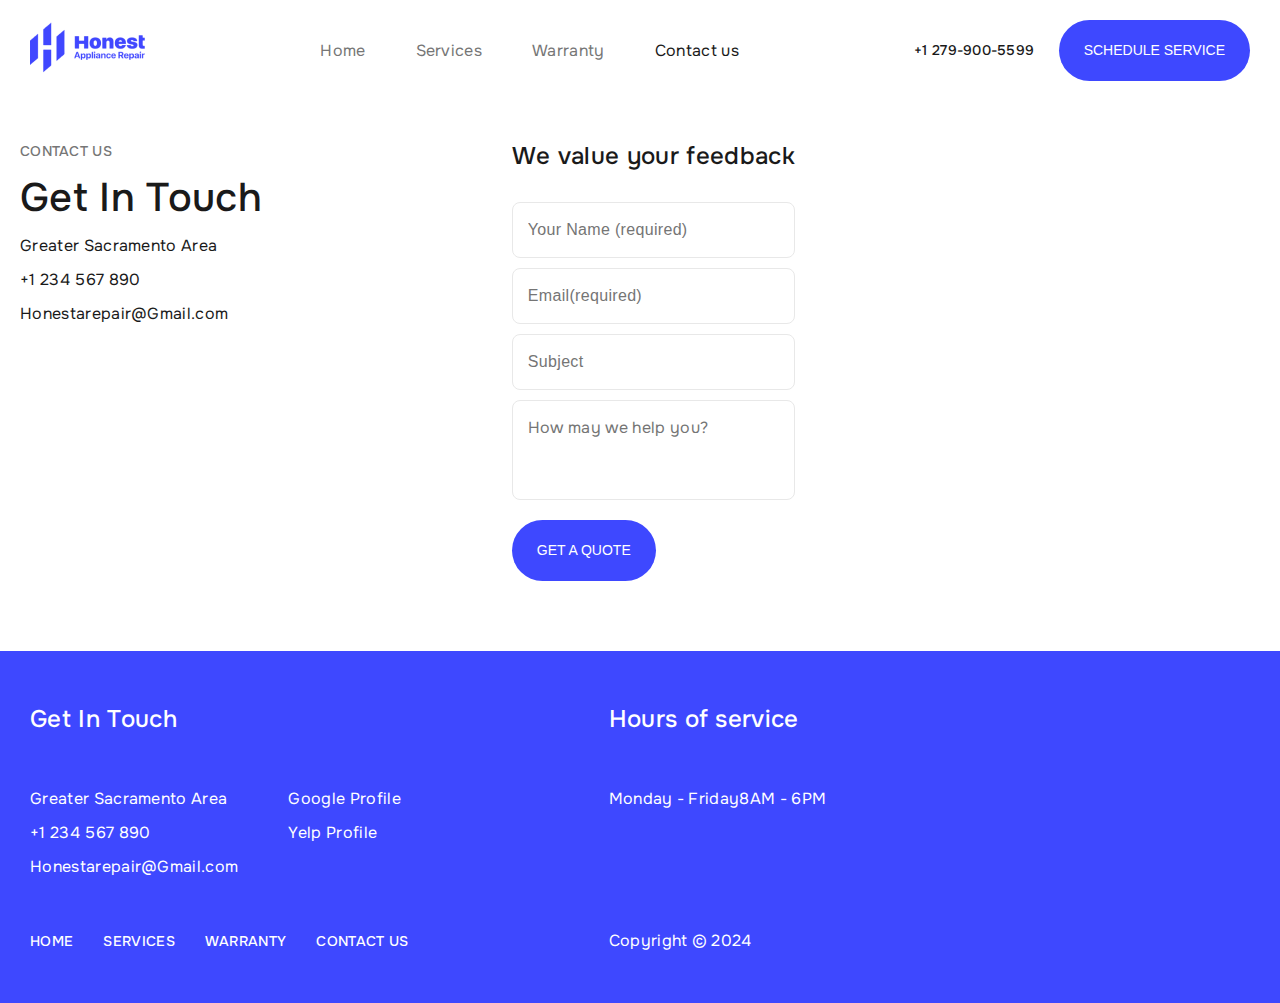
==== contact.html @ 5df0f3db "Update contact.html" ====
<!DOCTYPE html>
<html lang="en">
  <head>
    <meta charset="UTF-8" />
    <meta name="viewport" content="width=device-width, initial-scale=1.0" />
    <link rel="stylesheet" href="./style/reset.css" />
    <link rel="stylesheet" href="./style/Style.css" />
    <link rel="preconnect" href="https://fonts.googleapis.com" />
    <link rel="preconnect" href="https://fonts.gstatic.com" crossorigin />
    <link
      href="https://fonts.googleapis.com/css2?family=Onest:wght@400;500;700&display=swap"
      rel="stylesheet"
    /> 


    <title>honest</title>
  </head>
  <body>
    <div class="wrapper">
      <header class="header">
        <div class="container header__inner">
          <a href="./index.html" class="logo"
            ><img src="./image/logo.png" alt="" class="logo__img"
          /></a>
          <nav class="menu header__menu">
            <button class="menu__btn">
              <span></span>
              <span></span>
              <span></span>
            </button>
            <ul class="menu__list header__menu-list">
              <li class="menu__list-item">
                <a href="./index.html" class="menu__list-link">Home</a>
              </li>
              <li class="menu__list-item">
                <a href="./services.html" class="menu__list-link">Services</a>
              </li>
              <li class="menu__list-item">
                <a href="./warranty.html" class="menu__list-link">Warranty</a>
              </li>
              <li class="menu__list-item">
                <a
                  href="./contact.html"
                  class="menu__list-link"
                  style="color: #1a1a1a"
                  >Contact us</a
                >
              </li>
            </ul>
          </nav>
          <div class="header__menu-tel">
            <a href="tel:+12799005599" class="phone"> +1 279-900-5599</a>
            <button class="button__servise">Schedule service</button>
          </div>
        </div>
      </header>
      <main>
        <section class="contact__us">
          <div class="container contact__us-inner">
            <div class="contact__us-info">
              <p
                style="
                  font-family: Onest;
                  color: #767676;
                  font-size: 14px;
                  font-weight: 500;
                  line-height: 150%;
                  letter-spacing: 0.28px;
                  text-transform: uppercase;
                "
              >
                Contact us
              </p>
              <h1 style="font-size: 40px; font-weight: 500; line-height: 130%">
                Get In Touch
              </h1>
              <div style="display: flex; flex-direction: column; gap: 10px">
                <p>Greater Sacramento Area</p>
                <p><a href="tel:+1234567890">+1 234 567 890</a></p>
                <p><a href="#">Honestarepair@Gmail.com</a></p>
              </div>
            </div>
            <form action="#">
              		<!-- Hidden Required Fields -->
		<input type="hidden" name="project_name" value="honest">
		<input type="hidden" name="admin_email" value="momot.vova@inbox.ru">
		<input type="hidden" name="form_subject" value="Form Subject">
                <input type="hidden" name="additionalInfo" value="Text problem">

		<!-- END Hidden Required Fields -->

            <div class="contact__feedback">


		 <h2 style=" font-size: 24px; font-weight: 500; line-height: 130%; margin-bottom: 20px; " >
                We value your feedback
              </h2>

              <input name="name" type="text" placeholder="Your Name (required)" />
              <input name="email" type="email" placeholder="Email(required)" />
              <input name="subject" type="text" placeholder="Subject" />
              <textarea name="text"
                class="form__text-area"
                placeholder="How may we help you?"
              ></textarea>
              <div>
                <button style="margin-top: 10px">Get a quote</button>
              </div>
            </div>
          </form>
          </div>
        </section>
      </main>
      <footer class="footer">
        <div class="footer__inner container">
          <div class="footer__items">
            <div class="footer__left">
              <p class="footer-title">Get In Touch</p>
              <div class="footer__info">
                <ul class="footer__item">
                  <li>Greater Sacramento Area</li>
                  <li><a href="tel:+1234567890">+1 234 567 890 </a></li>
                  <li><a href="#">Honestarepair@Gmail.com</a></li>
                </ul>
                <ul class="footer__item">
                  <li><a href="#">Google Profile </a></li>
                  <li><a href="#">Yelp Profile </a></li>
                </ul>
              </div>
              <ul class="footer__nav">
                <li>
                  <a href="./index.html"> Home </a>
                </li>
                <li><a href="./services.html"> Services </a></li>
                <li><a href="./warranty.html"> Warranty </a></li>
                <li><a href="./contact.html"> Contact us </a></li>
              </ul>
            </div>
            <div class="footer__right">
              <div class="footer__items-right">
                <p class="footer-title">Hours of service</p>
                <p class="footer__items">Monday - Friday8AM - 6PM</p>
              </div>
              <p class="footer__copyright">Copyright © 2024</p>
            </div>
          </div>
        </div>
      </footer>
    </div>
    <script src="https://ajax.googleapis.com/ajax/libs/jquery/3.7.1/jquery.min.js"></script>


    <script src="contact.js"></script>
    <script src="./script.js"></script>
  </body>
</html>
---- style/Style.css ----
html {
  box-sizing: border-box;
  height: 100%;
}

*,
*::after,
*::before {
  box-sizing: inherit;
}

body {
  height: 100%;
  color: #1a1a1a;
  font-size: 16px;
  font-weight: 400;
  line-height: 150%;
  font-family: "Onest", Courier;
  letter-spacing: 0.32px;
}
header {
  padding: 20px 30px;
}

section {
  padding-left: 20px;
  padding-right: 20px;
  padding-bottom: 70px;
}

main {
  flex: 1 1 auto;
}

footer {
  background-color: #3e48ff;
  color: white;
  display: flex;
  padding: 50px 30px;
  flex-direction: column;
  align-items: center;
  gap: 70px;
  align-self: stretch;
}

a {
  text-decoration: none;
  color: inherit;
}

ul {
  list-style: none;
}
h2 {
  font-family: Onest;
  font-size: 40px;
  font-weight: 500;
  line-height: 130%;
  color: #1a1a1a;
}
h3 {
  font-size: 40px;
  font-weight: 500;
  line-height: 130%;
}
h4 {
  font-size: 24px;
  font-weight: 500;
  line-height: 130%;
  padding-bottom: 10px;
}
h6 {
  font-family: Onest;
  font-size: 40px;
  font-weight: 500;
  line-height: 130%;
  color: #1a1a1a;
}
p {
  font-size: 16px;
  font-weight: 400;
  line-height: 150%;
  letter-spacing: 0.32px;
  color: #1a1a1a;
}

button {
  border: none;
  cursor: pointer;
  color: white;
  background-color: #3e48ff;
  border-radius: 999px;
  text-transform: uppercase;
  padding: 20px 25px;
  font-size: 14px;
  font-weight: 500;
  line-height: 150%;
}

hr {
  width: 100%;
  border: 1px solid #303030;
}

.menu__btn {
  display: none;
  height: 45px;
  border: 0;
  border-radius: 0;
  background-color: transparent;
  padding: 0;
}

.wrapper {
  min-height: 100vh;
  display: flex;
  flex-direction: column;
}

.container {
  max-width: 1330px;
  /* учитывая паддинг */
  margin: 0 auto;
}

.header__inner {
  display: flex;
  justify-content: space-between;
  align-items: center;
}

.menu__list {
  display: flex;
  gap: 50px;
}

.menu__list-link {
  color: #767676;
  font-size: 16px;
  font-weight: 400;
}

.phone {
  position: relative;
  padding-right: 20px;
  font-size: 14px;
  letter-spacing: 0.28px;
  font-weight: 500;
}

.footer__main {
  background-color: #1a1a1a;
}
.footer__inner {
  display: flex;
  width: 100%;
  flex-direction: column;
  gap: 70px;
  overflow: hidden;
}

.footer__items {
  display: flex;
  align-items: flex-start;
  gap: 200px;
  align-self: stretch;
  color: white;
}
.footer-title {
  font-size: 24px;
  font-weight: 500;
  color: white;
}

.footer__left {
  display: flex;
  flex-direction: column;
  align-items: flex-start;
  gap: 50px;
}

.footer__right {
  display: flex;
  flex-direction: column;
  justify-content: space-between;
  align-items: flex-start;
  align-self: stretch;
}

.footer__info {
  display: flex;
  gap: 50px;
}

.footer__item {
  display: flex;
  flex-direction: column;
  gap: 10px;
}

.footer__items-right {
  display: flex;
  flex-direction: column;
  gap: 50px;
}

.footer__nav {
  display: flex;
  gap: 30px;
  text-transform: uppercase;
  font-size: 14px;
  font-weight: 500;
}
.footer__copyright {
  color: white;
}

.top__title {
  padding: 100px 50px;
  /* display: flex; */
  background-color: #f4f3ed;
  border-radius: 32px;
  position: relative;
}
.top__content {
  max-width: 550px;
}
.top__img {
  width: 480px;
  position: absolute;
  right: 140px;
  bottom: 0;
}

.top__inner h1 {
  font-size: 64px;
  font-weight: 500;
  padding-bottom: 30px;
  line-height: 130%;
}
.top__text {
  padding-bottom: 30px;
  line-height: 150%;
  max-width: 387px;
  letter-spacing: 0.32px;
}

.top__content-info {
  display: flex;
}

.top__info-days {
  padding-left: 20px;
}
.top__info-days p {
  color: #767676;
  padding-top: 4px;
  padding-bottom: 5px;
  line-height: 150%;
}
.top__info-days a {
  line-height: 150%;
}

.statistics hr {
  height: 100%;
  margin: 0;
  border: 1px solid #f4f3ec;
}

.statistics__box {
  position: relative;
  display: flex;
  margin-top: -50px;
}

.statistics__box .statistics {
  display: flex;
  margin: 0 auto;
  gap: 50px;
  padding: 30px 70px;
  text-align: center;
  border-radius: 32px;
  background-color: white;
  box-shadow: 0px 20px 50px 0px rgba(0, 0, 0, 0.05);
}

.customers h2 {
  padding-bottom: 10px;
  font-size: 40px;
  font-weight: 500;
  line-height: 130%;
}
.customers p {
  color: #767676;
  font-size: 16px;
  font-weight: 400;
  line-height: 150%;
  letter-spacing: 0.32px;
}

.reason {
  padding-left: 20px;
  padding-right: 20px;
}

.reason__inner {
  display: flex;
  flex-direction: column;
  align-items: center;
  gap: 30px;
}

.section__title {
  display: flex;
  flex-direction: column;
  align-items: center;
  gap: 10px;
}
.section__title p {
  color: #767676;
  font-size: 14px;
  font-style: normal;
  font-weight: 500;
  line-height: 150%; /* 21px */
  letter-spacing: 0.28px;
  text-transform: uppercase;
}

.section__title h2 {
  font-size: 40px;
  font-style: normal;
  font-weight: 500;
  line-height: 130%;
}

.choos__item {
  display: flex;
  gap: 40px;
}

.choosing {
  background-color: #f4f3ec;
  padding: 30px;
  border-radius: 32px;
}

.choosing img {
  width: 30px;
  height: 30px;
  margin-bottom: 10px;
}

.choosing h3 {
  font-size: 24px;
  font-style: normal;
  font-weight: 500;
  line-height: 130%;
  padding-bottom: 10px;
}

.choosing p {
  color: #767676;
  font-size: 16px;
  font-style: normal;
  font-weight: 400;
  line-height: 150%;
  letter-spacing: 0.32px;
}
/* .reviews {
} */

.reviews__inner {
  overflow: hidden;
  display: flex;
  flex-direction: column;
  align-items: center;
  gap: 30px;
}

.clients__reviews {
  display: flex;
  justify-content: center;
  align-items: center;
  gap: 20px;
}

.clients__review {
  display: flex;
  width: 500px;
  padding: 30px;
  flex-direction: column;
  justify-content: center;
  align-items: flex-start;
  gap: 20px;
  border-radius: 32px;
  border: 1px solid #e8e8e8;
}

.clients__review-info {
  display: flex;
  justify-content: space-between;
  align-items: flex-start;
  align-self: stretch;
}

.clients__review-title {
  display: flex;
  align-items: center;
  gap: 10px;
}

.clients__photo {
  width: 100px;
  height: 100px;
}

.clients__name {
  display: flex;
  flex-direction: column;
  justify-content: center;
  align-items: flex-start;
}

.first-name {
  font-family: Onest;
  font-size: 24px;
  font-weight: 500;
  line-height: 130%;
}

.last-name {
  font-family: Onest;
  font-size: 24px;
  font-weight: 500;
  line-height: 130%;
}

.clients__review-date {
  display: flex;
  justify-content: space-between;
  align-items: center;
  align-self: stretch;
}

.clients__review-date p {
  color: #767676;
}

.more {
  color: #767676;
}

.clients__info-all {
  display: flex;
  flex-direction: row;
  justify-content: space-between;
}

.clients__info {
  display: flex;
  flex-direction: row;
}

.swiper {
  width: 1300px;
  height: 400px;
}

.swiper-slide {
  opacity: 0.5;
  transform: scale(0.8) !important;
}
.swiper-slide-next {
  opacity: 1;
  transform: scale(1) !important;
}

.swiper-button-next {
  --swiper-theme-color: #767676;
  --swiper-navigation-size: 30px;
}

.swiper-button-prev {
  --swiper-theme-color: #767676;
  --swiper-navigation-size: 30px;
}

.tools__inner {
  display: flex;
  flex-direction: column;
  gap: 40px;
  padding: 50px;
  background-color: #f4f3ec;
  border-radius: 32px;
}

.tools__items {
  display: flex;
  width: 500px;
  align-items: flex-start;
  align-content: flex-start;
  gap: 10px;
  flex-wrap: wrap;
}
.tools__item {
  padding: 10px 15px;
  border-radius: 999px;
  background-color: #fff;
}

.appointment {
  color: white;
  background-color: #1a1a1a;
  padding: 0 30px;
}
.appointment__inner {
  position: relative;
  display: flex;
  flex-direction: column;
  align-items: flex-start;
  gap: 20px;
  padding: 50px 0 0 0px;
}
.appointment__inner h5 {
  width: 411px;
}
.appointment__inner p {
  width: 450px;
  color: #767676;
}
.menu__btn-two {
  display: flex;
  align-items: center;
  gap: 20px;
}
.btn__two {
  display: flex;
  gap: 10px;
}
.phone-honest {
  position: absolute;
  right: 82px;
  bottom: 0;
}

/* 1стр  */

/* contacts */
.contact__us {
  padding: 40px 20px 70px 20px;
}
.contact__us-inner {
  display: flex;
  gap: 250px;
}

.contact__us-info {
  display: flex;
  flex-direction: column;
  gap: 10px;
}

.contact__feedback {
  display: flex;
  flex-direction: column;
  gap: 10px;
}

.contact__feedback input {
  border-radius: 8px;
  border: 1px solid #e8e8e8;
  display: flex;
  padding: 15px;
  align-items: flex-start;
  gap: 10px;
  font-size: 16px;
  font-weight: 400;
  line-height: 150%; /* 24px */
  letter-spacing: 0.32px;
  color: #767676;
}
.contact__feedback textarea {
  border: 1px solid #e8e8e8;
  border-radius: 8px;
  display: flex;
  padding: 15px;
  align-items: flex-start;
  gap: 10px;
  font-size: 16px;
  font-weight: 400;
  line-height: 150%; /* 24px */
  letter-spacing: 0.32px;
  resize: none;
  font-family: "Onest";
  height: 100px;
  color: #767676;
}
/* services */
.service {
  padding-top: 30px;
}

.service h6 {
  min-width: 410px;
}
.services__items {
  display: flex;
  flex-direction: column;
  gap: 80px;
}

.services__item {
  display: flex;
  flex-direction: column;
  gap: 40px;
}

.services__item img {
  border-radius: 32px;
}

.services__item-info {
  display: flex;
  gap: 50px;
}

.services__item-info p {
  color: #767676;
}

/* services */

/* Warranty */
.warranty__items {
  display: flex;
  flex-direction: column;
  gap: 50px;
}

.warranty__item {
  display: flex;

  align-items: flex-start;
  gap: 100px;
}

.warranty__text {
  display: flex;
  flex-direction: column;
  gap: 20px;
}
.warranty__text p {
  color: #767676;
}

/* Warranty */

/* contacts */

/*  */

@media (max-width: 1080px) {
  .phone-honest {
    width: 415px;
    height: 603px;
  }
  .tools__items {
    width: 100%;
  }
}

@media (max-width: 1070px) {
  .top {
    padding-left: 20px;
    padding-right: 20px;
  }

  .top__img {
    width: 480px;
    right: 10px;
  }

  .menu__list {
    gap: 20px;
  }
  .service h6 {
    min-width: min-content;
  }
}
@media (max-width: 944px) {
  .top__content {
    max-width: 400px;
  }

  .phone-honest {
    display: none;
  }
  .appointment__inner h5 {
    width: auto;
  }
  .appointment__inner p {
    width: auto;
  }
}

@media (max-width: 850px) {
  .menu {
    order: 1;
  }
  .header__menu-list {
    flex-direction: column;
    gap: 20px 0;
    padding: 25px 35px 25px 45px;
    background-color: white;
    position: absolute;
    transform: translateY(-200%);
    top: 0;
    left: 0;
    z-index: 1;
    transition: transform 0.5s ease;
    border-radius: 0 0 32px 0;
  }

  .header__menu-list.menu--open {
    transform: translateY(0);
  }

  .header__menu-tel button {
    display: none;
  }

  .menu__btn {
    display: flex;
    flex-direction: column;
    justify-content: space-around;
    background-color: transparent;
  }

  .menu__btn span {
    height: 2px;
    background-color: #1a1a1a;
    width: 50px;
  }

  .footer__items {
    gap: 100px;
  }
  .menu__btn-two {
    flex-direction: column;
    width: 100%;
  }
  .btn__two {
    flex-direction: column;
    width: 100%;
  }
  .appointment__time {
    text-align: center;
  }
  .top__img {
    display: none;
  }
  .top__content {
    max-width: 100%;
  }
  .top__content-info {
    flex-direction: column;
    gap: 20px;
  }
  .top__info-days {
    padding: 0;
    margin: 0 auto;
  }
  button {
    width: -webkit-fill-available;
  }
  /* cont */
  .contact__us-inner {
    gap: 100px;
  }
  /* cont */
}

@media (max-width: 800px) {
  .top__img {
    width: 400px;
  }
  .statistics__box .statistics {
    padding: 30px 20px;
    gap: 20px;
  }
  .warranty__item {
    gap: 50px;
  }
}

@media (max-width: 730px) {
  .top__content {
    max-width: 600px;
  }

  .top__img {
    display: none;
  }

  .footer__items {
    flex-direction: column;
  }

  .footer__copyright {
    padding-top: 50px;
  }

  .warranty__item {
    flex-direction: column;
    gap: 30px;
  }
  .services__item img {
    height: 300px;
    border-radius: 32px;
  }
  .services__item-info {
    flex-direction: column;
  }
}

@media (max-width: 680px) {
  .choos__item {
    flex-direction: column;
  }

  .contact__us-inner {
    flex-direction: column;
    gap: 50px;
  }
  .contact__feedback button {
    width: 100%;
  }
  .tools {
    padding: 0 0 70px 0;
  }
  .tools__inner {
    padding: 40px 20px;
    border-radius: 0;
  }
}

@media (max-width: 440px) {
  .header__menu-tel a {
    font-size: 12px;
  }

  .top {
    padding-bottom: 400px;
  }

  .top__inner h1 {
    font-size: 47px;
  }

  .top__content-info {
    flex-direction: column;
  }
  .top__info-days {
    padding: 0;
    text-align: center;
  }

  .footer__info {
    flex-direction: column;
  }
  .footer__left {
    gap: 30px;
  }
  .footer__nav {
    flex-direction: column;
    gap: 10px;
  }
  .footer__items {
    gap: 30px;
  }
  footer {
    padding: 50px 20px;
  }
}
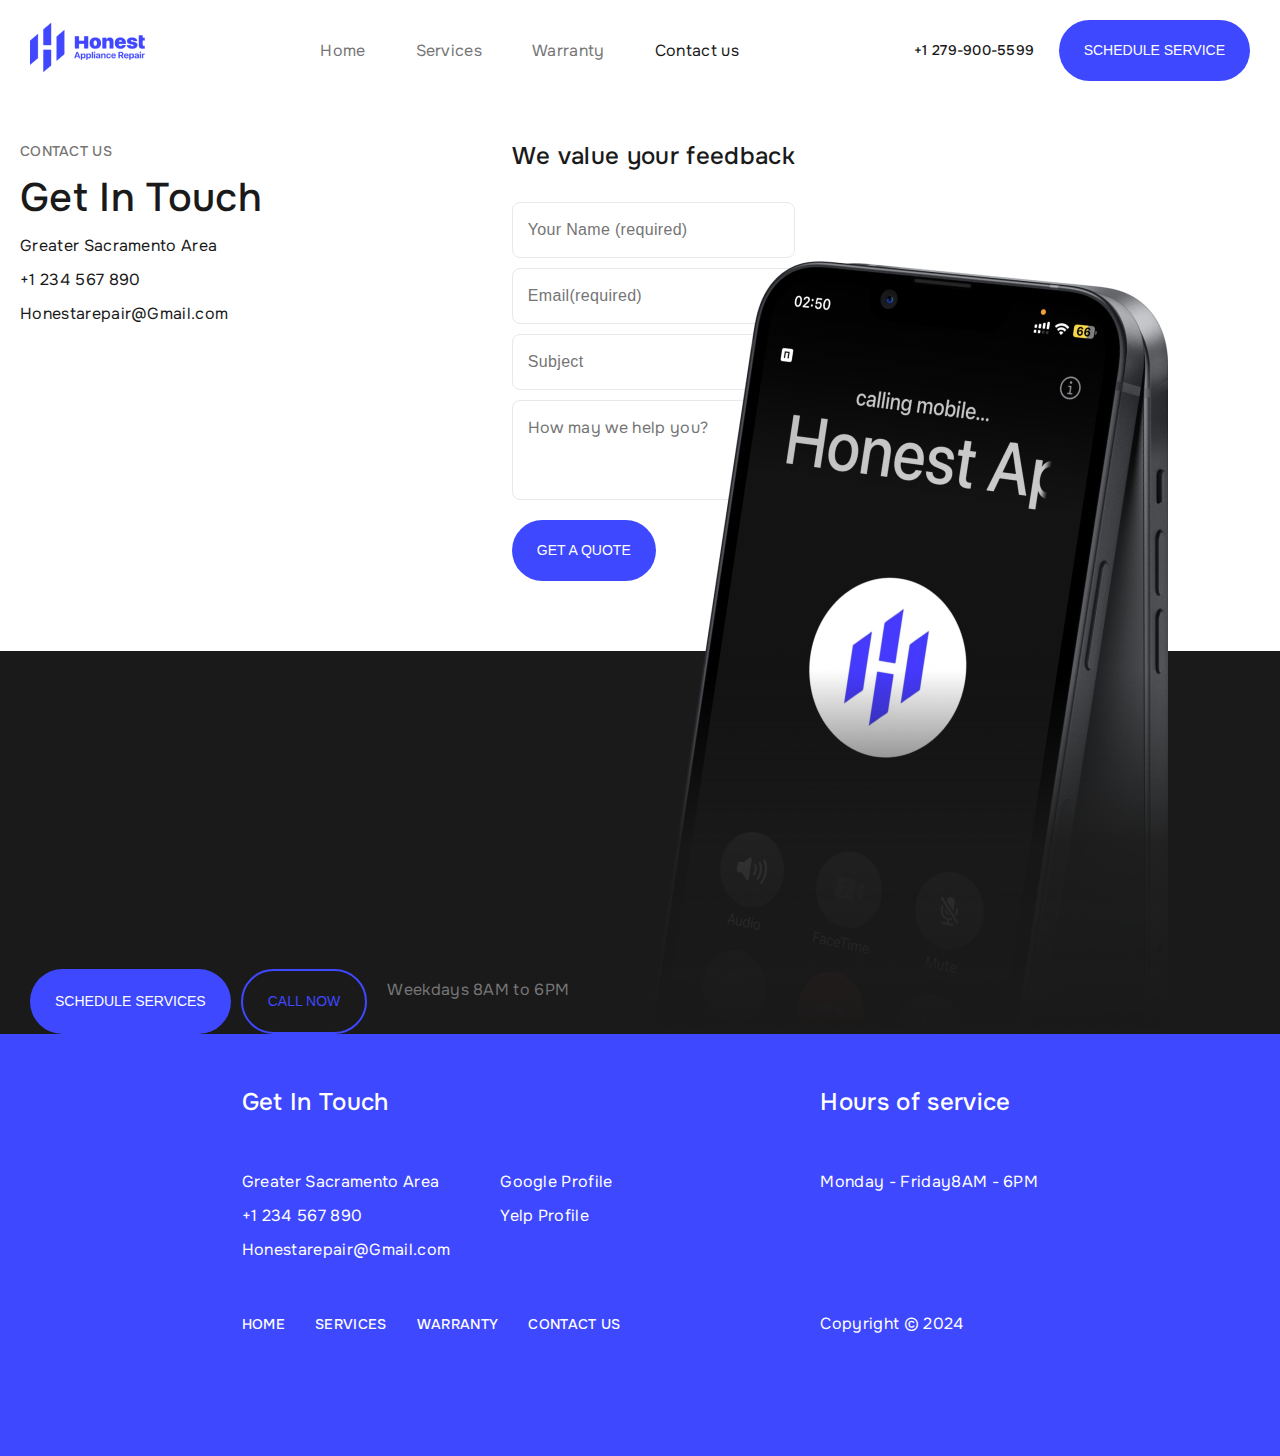
==== commit 825c7832: "Update contact.html" ====
--- a/contact.html
+++ b/contact.html
@@ -5,14 +5,14 @@
     <meta name="viewport" content="width=device-width, initial-scale=1.0" />
     <link rel="stylesheet" href="./style/reset.css" />
     <link rel="stylesheet" href="./style/Style.css" />
+    <link rel="stylesheet" href="./contact.js">
     <link rel="preconnect" href="https://fonts.googleapis.com" />
     <link rel="preconnect" href="https://fonts.gstatic.com" crossorigin />
     <link
       href="https://fonts.googleapis.com/css2?family=Onest:wght@400;500;700&display=swap"
       rel="stylesheet"
-    /> 
-
-
+    />
+    
     <title>honest</title>
   </head>
   <body>
@@ -50,7 +50,7 @@
           </nav>
           <div class="header__menu-tel">
             <a href="tel:+12799005599" class="phone"> +1 279-900-5599</a>
-            <button class="button__servise">Schedule service</button>
+            <button class="button__servise"><a href="tel:+12799005599">Schedule service</a></button>
           </div>
         </div>
       </header>
@@ -80,19 +80,22 @@
                 <p><a href="#">Honestarepair@Gmail.com</a></p>
               </div>
             </div>
-            <form action="#">
+            <form action="./mail.php" method="post">
               		<!-- Hidden Required Fields -->
 		<input type="hidden" name="project_name" value="honest">
-		<input type="hidden" name="admin_email" value="momot.vova@inbox.ru">
+		<input type="hidden" name="admin_email" value="Honestarepair@Gmail.com">
 		<input type="hidden" name="form_subject" value="Form Subject">
-                <input type="hidden" name="additionalInfo" value="Text problem">
-
 		<!-- END Hidden Required Fields -->
 
             <div class="contact__feedback">
-
-
-		 <h2 style=" font-size: 24px; font-weight: 500; line-height: 130%; margin-bottom: 20px; " >
+              <h2
+                style="
+                  font-size: 24px;
+                  font-weight: 500;
+                  line-height: 130%;
+                  margin-bottom: 20px;
+                "
+              >
                 We value your feedback
               </h2>
 
@@ -110,8 +113,52 @@
           </form>
           </div>
         </section>
+        <section class="appointment appointment__white">
+          <div class="container appointment__inner appointment__blue">
+            <h5 style=" color: #1A1A1A; font-size: 40px; font-weight: 500; line-height: 130%">
+              Contact us today and schedule an appointment.
+            </h5>
+
+            <p style="color: #1A1A1A;">
+              Our mission is to provide our customers with the highest level of
+              service and support, ensuring that their appliances are always
+              functioning at their best.
+            </p>
+
+            <div class="menu__btn-two">
+              <div class="btn__two">
+                <!--style="display: flex; gap: 10px"-->
+                <button
+                  style="
+                    font-weight: 500;
+                    background-color: #3E48FF;
+                    
+                  "
+                >
+                <a href="tel:+12799005599">
+                  Schedule services</a>
+                </button>
+                <button
+                  style="
+                    background-color: transparent;
+                    border: 2px solid #3E48FF;
+                    color: #3E48FF;
+                  "
+                >
+                 <a href="tel:+12799005599"> Call now</a>
+                </button>
+              </div>
+              <div class="appointment__time">
+                <p style="color: #767676;">Weekdays 8AM to 6PM</p>
+                <a style="color: #1a1a1a;" href="tel:+12799005599">+1 279-900-5599</a>
+              </div>
+            </div>
+            <img src="./image/phone-h.png" alt="phone" class="phone-honest phone-honest__blue" />
+          </div>
+        </section>
       </main>
       <footer class="footer">
+        <section>
         <div class="footer__inner container">
           <div class="footer__items">
             <div class="footer__left">
@@ -145,11 +192,10 @@
             </div>
           </div>
         </div>
+      </section>
       </footer>
     </div>
     <script src="https://ajax.googleapis.com/ajax/libs/jquery/3.7.1/jquery.min.js"></script>
-
-
     <script src="contact.js"></script>
     <script src="./script.js"></script>
   </body>
--- a/style/Style.css
+++ b/style/Style.css
@@ -369,13 +369,17 @@
 }
 /* .reviews {
 } */
-
-.reviews__inner {
-  overflow: hidden;
-  display: flex;
-  flex-direction: column;
-  align-items: center;
+.reviews__inner{
+  display: flex;
+  flex-direction: column;
   gap: 30px;
+}
+.swiper-box{
+  display: block ;
+}
+.watch__all{
+display: flex;
+justify-content: center;
 }
 
 .clients__reviews {
@@ -387,7 +391,7 @@
 
 .clients__review {
   display: flex;
-  width: 500px;
+  max-width: 500px;
   padding: 30px;
   flex-direction: column;
   justify-content: center;
@@ -411,7 +415,7 @@
 }
 
 .clients__photo {
-  width: 100px;
+  max-width: 100px;
   height: 100px;
 }
 
@@ -447,9 +451,19 @@
   color: #767676;
 }
 
+.read-more-container{
+  display: flex;
+  flex-direction: column;
+  gap: 20px;
+}
 .more {
   color: #767676;
-}
+  cursor: pointer;
+}
+.more:hover{
+  color: #525252;
+}
+
 
 .clients__info-all {
   display: flex;
@@ -457,16 +471,19 @@
   justify-content: space-between;
 }
 
+
 .clients__info {
   display: flex;
   flex-direction: row;
 }
 
 .swiper {
-  width: 1300px;
-  height: 400px;
-}
-
+  max-width: 1300px;
+  min-height: 400px;
+}
+.hidden {
+  display: none;
+}
 .swiper-slide {
   opacity: 0.5;
   transform: scale(0.8) !important;
@@ -619,7 +636,6 @@
 .services__item img {
   border-radius: 32px;
 }
-
 .services__item-info {
   display: flex;
   gap: 50px;
@@ -721,6 +737,10 @@
     transition: transform 0.5s ease;
     border-radius: 0 0 32px 0;
   }
+  .swiper-slide {
+    opacity: 1;
+
+  }
 
   .header__menu-list.menu--open {
     transform: translateY(0);
@@ -807,8 +827,18 @@
     flex-direction: column;
   }
 
-  .footer__copyright {
+  /* .footer__copyright {
     padding-top: 50px;
+  } */
+
+  .footer__inner{
+    gap: 40px;
+  }
+  .footer__items-right{
+    gap: 30px;
+  }
+  .footer__right{
+    gap: 50px ;
   }
 
   .warranty__item {
@@ -845,13 +875,35 @@
   }
 }
 
+@media (max-width: 500px) {
+  .statistics__box{
+    margin-top: 20px;
+  }
+ 
+  .customers h3{
+    font-size: 29px;
+  }
+  .customers p{
+    font-size: 14px;
+  }
+  .statistics__box .statistics {
+    padding: 30px 20px;
+    gap: 10px;
+}
+.top__title{
+  padding: 35px 20px;
+}
+}
+
+
+
 @media (max-width: 440px) {
   .header__menu-tel a {
     font-size: 12px;
   }
 
   .top {
-    padding-bottom: 400px;
+    padding-bottom: 40px;
   }
 
   .top__inner h1 {
@@ -883,3 +935,21 @@
     padding: 50px 20px;
   }
 }
+
+@media (max-width: 380px) {
+
+  .customers h3{
+    font-size: 24px;
+  }
+  .customers p{
+    font-size: 14px;
+  }
+  .statistics__box .statistics {
+    padding: 30px 20px;
+    gap: 10px;
+}
+.top__title{
+  padding: 35px 20px;
+}
+}
+
